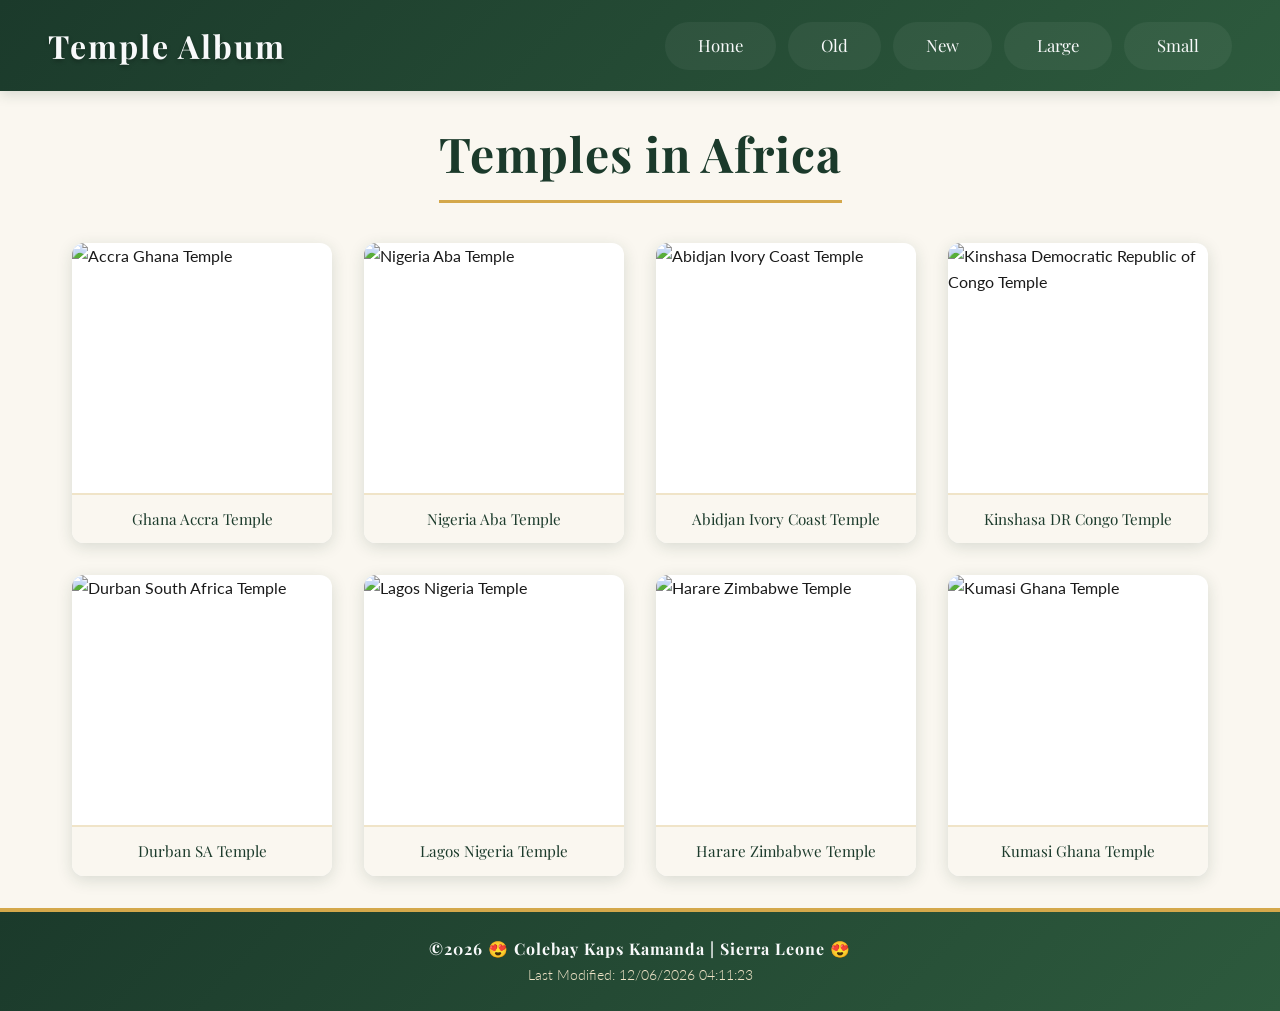
==== temples.html @ 40e05a89 "temple  card" ====
<!DOCTYPE html>
<html lang="en">

<head>
    <meta charset="UTF-8">
    <meta name="viewport" content="width=device-width, initial-scale=1.0">
    <meta name="author" content="Colebay Kaps Kamanda">
    <meta name="description" content="Temples in Africa - A gallery of LDS temples across the African continent">
    <title>WDD 131 - Temples in Africa | Colebay Kaps Kamanda</title>

    <!-- Google Fonts -->
    <link rel="preconnect" href="https://fonts.googleapis.com">
    <link rel="preconnect" href="https://fonts.gstatic.com" crossorigin>
    <link rel="stylesheet"
        href="https://fonts.googleapis.com/css2?family=Playfair+Display:wght@400;700&family=Lato:wght@300;400;700&display=swap">

    <!-- CSS Files -->
    <link rel="stylesheet" href="styles/temples.css">
    <link rel="stylesheet" href="styles/temples-large.css">

    <!-- JavaScript -->
    <script src="scripts/temples.js" defer></script>
</head>

<body>
    <header>
        <!-- Hamburger Button - Visible on mobile only -->
        <button id="hamburger-menu" aria-label="Toggle navigation menu">☰</button>
        <span id="site-title">Temple Album</span>
        <nav id="primary-nav">
            <ul>
                <li><a href="#">Home</a></li>
                <li><a href="#">Old</a></li>
                <li><a href="#">New</a></li>
                <li><a href="#">Large</a></li>
                <li><a href="#">Small</a></li>
            </ul>
        </nav>
    </header>

    <article>
        <h1>Temples in Africa</h1>
    </article>

    <main>
        <figure>
            <img src="https://news-gh.churchofjesuschrist.org/media/960x540/Accra_Ghana_Temple_Picture_from_lds.org.jpg"
                alt="Accra Ghana Temple">
            <figcaption>Ghana Accra Temple</figcaption>
        </figure>
        <figure>
            <img src="https://www.churchofjesuschrist.org/imgs/7210c09be95c4474772ae52e5f31c23c08112784/full/800%2C/0/default"
                alt="Nigeria Aba Temple">
            <figcaption>Nigeria Aba Temple</figcaption>
        </figure>
        <figure>
            <img src="https://www.churchofjesuschrist.org/imgs/bal80d1i45vz2eluh67xvxs09ep6p2m1lfv69t0q/full/500%2C/0/default"
                alt="Abidjan Ivory Coast Temple">
            <figcaption>Abidjan Ivory Coast Temple</figcaption>
        </figure>
        <figure>
            <img src="https://newsroom.churchofjesuschrist.org/media/960x540/Kinshasa-DR-Congo-Temple-rendering.jpg"
                alt="Kinshasa Democratic Republic of Congo Temple">
            <figcaption>Kinshasa DR Congo Temple</figcaption>
        </figure>
        <figure>
            <img src="https://news-za.churchofjesuschrist.org/media/960x540/5353088ac3f011eb8d47eeeeac1e1d5ed5a6b2ae.png"
                alt="Durban South Africa Temple">
            <figcaption>Durban SA Temple</figcaption>
        </figure>
        <figure>
            <img src="https://newsroom.churchofjesuschrist.org/media/960x720/2020-05-21_Lagos_Exterior-Main.jpg"
                alt="Lagos Nigeria Temple">
            <figcaption>Lagos Nigeria Temple</figcaption>
        </figure>
        <figure>
            <img src="https://news-africa.churchofjesuschrist.org/media/960x540/Side-exterior-view-of-the-Harare-Zimbabwe-Temple.jpg"
                alt="Harare Zimbabwe Temple">
            <figcaption>Harare Zimbabwe Temple</figcaption>
        </figure>
        <figure>
            <img src="https://www.churchofjesuschrist.org/imgs/7luua9tuczw7t032b3ok9xccjw3vcanhuomj9o1i/full/800%2C/0/default?lang=fra"
                alt="Kumasi Ghana Temple">
            <figcaption>Kumasi Ghana Temple</figcaption>
        </figure>
    </main>

    <footer>
        <p><span id="currentyear"></span></p>
        <p><span id="lastModified"></span></p>
    </footer>
</body>

</html>
---- styles/temples.css ----
/* ========================================
   TEMPLES.CSS - Mobile-First Design with Hamburger Menu
   WDD 131 - Temples in Africa
   Student: Colebay Kaps Kamanda
   📅 Date: September 2026
   ======================================== */

/* ---------- CSS VARIABLES / Color Schema ---------- */
:root {
    /* 🌍 PRIMARY COLORS - African inspired */
    --primary-dark: #1B3A2B;
    --primary-medium: #2D5A3D;
    --primary-light: #4A7C5C;

    /* 🏛️ ACCENT COLORS - Warm African earth tones */
    --accent-gold: #D4A84B;
    --accent-gold-light: #F0E4C8;
    --accent-terracotta: #C67A4E;

    /* 🌿 NEUTRAL COLORS */
    --text-dark: #1A1A1A;
    --text-medium: #4A4A4A;
    --text-light: #F8F9FA;
    --background-cream: #FAF7F0;
    --white: #FFFFFF;
    --shadow: rgba(27, 58, 43, 0.15);

    /* 📝 TYPOGRAPHY */
    --font-heading: 'Playfair Display', serif;
    --font-body: 'Lato', sans-serif;
}

/* ---------- RESET & BASE ---------- */
* {
    margin: 0;
    padding: 0;
    box-sizing: border-box;
}

body {
    font-family: var(--font-body);
    background-color: var(--background-cream);
    color: var(--text-dark);
    line-height: 1.6;
}

/* ---------- HEADER ---------- */
header {
    background: linear-gradient(135deg, var(--primary-dark), var(--primary-medium));
    padding: 0.75rem 1rem;
    box-shadow: 0 4px 12px var(--shadow);
    display: flex;
    flex-wrap: wrap;
    align-items: center;
    justify-content: space-between;
    position: relative;
}

/* Site Title - "Temple Album" */
#site-title {
    font-family: var(--font-heading);
    font-size: 1.4rem;
    font-weight: 700;
    color: var(--text-light);
    letter-spacing: 2px;
    text-shadow: 0 2px 4px rgba(0, 0, 0, 0.3);
    flex: 1;
    text-align: center;
    order: 2;
}

/* ---------- HAMBURGER BUTTON ---------- */
#hamburger-menu {
    display: block;
    background: none;
    border: 2px solid var(--text-light);
    color: var(--text-light);
    font-size: 1.8rem;
    padding: 0.3rem 0.7rem;
    border-radius: 8px;
    cursor: pointer;
    transition: all 0.3s ease;
    order: 1;
    z-index: 100;
    background-color: rgba(255, 255, 255, 0.05);
    line-height: 1;
}

#hamburger-menu:hover {
    background-color: var(--accent-gold);
    color: var(--primary-dark);
    border-color: var(--accent-gold);
}

#hamburger-menu.active {
    border-color: var(--accent-gold);
    color: var(--accent-gold);
}

/* ---------- NAVIGATION ---------- */
#primary-nav {
    width: 100%;
    order: 3;
    flex-basis: 100%;
    transition: max-height 0.4s ease, opacity 0.3s ease;
    max-height: 0;
    overflow: hidden;
    opacity: 0;
    visibility: hidden;
}

#primary-nav.open {
    max-height: 500px;
    opacity: 1;
    visibility: visible;
}

nav ul {
    display: flex;
    flex-direction: column;
    list-style: none;
    gap: 0.25rem;
    padding: 0.5rem 0 0.25rem 0;
    align-items: center;
    border-top: 1px solid rgba(255, 255, 255, 0.15);
}

nav a {
    display: block;
    padding: 0.6rem 1.5rem;
    color: var(--text-light);
    text-decoration: none;
    font-family: var(--font-heading);
    font-weight: 400;
    font-size: 1rem;
    border-radius: 8px;
    transition: all 0.3s ease;
    width: 100%;
    text-align: center;
    background-color: rgba(255, 255, 255, 0.05);
    border: 1px solid transparent;
}

nav a:hover {
    background-color: var(--accent-gold);
    color: var(--primary-dark);
    transform: translateY(-2px);
    box-shadow: 0 4px 16px rgba(212, 168, 75, 0.4);
    border-color: var(--accent-gold);
}

/* ---------- ARTICLE / TITLE ---------- */
article {
    text-align: center;
    padding: 1.5rem 1rem 0.5rem 1rem;
}

article h1 {
    font-family: var(--font-heading);
    font-size: 2rem;
    color: var(--primary-dark);
    letter-spacing: 1px;
    border-bottom: 3px solid var(--accent-gold);
    padding-bottom: 0.5rem;
    display: inline-block;
}

/* ---------- MAIN ---------- */
main {
    max-width: 1200px;
    margin: 1rem auto;
    padding: 0 1rem;
    display: grid;
    grid-template-columns: 1fr;
    gap: 1.5rem;
}

/* ---------- FIGURE / IMAGE CARDS ---------- */
figure {
    background: var(--white);
    border-radius: 12px;
    box-shadow: 0 4px 16px var(--shadow);
    overflow: hidden;
    transition: transform 0.3s ease, box-shadow 0.3s ease;
}

figure:hover {
    transform: translateY(-6px);
    box-shadow: 0 8px 30px rgba(0, 0, 0, 0.18);
}

figure img {
    width: 100%;
    height: 200px;
    object-fit: cover;
    display: block;
}

figure figcaption {
    padding: 0.75rem 1rem;
    font-family: var(--font-heading);
    font-weight: 400;
    font-size: 0.95rem;
    color: var(--primary-dark);
    text-align: center;
    background-color: var(--background-cream);
    border-top: 2px solid var(--accent-gold-light);
}

/* ---------- FOOTER ---------- */
footer {
    background: linear-gradient(135deg, var(--primary-dark), var(--primary-medium));
    color: var(--text-light);
    text-align: center;
    padding: 1.5rem 1rem;
    margin-top: 2rem;
    border-top: 4px solid var(--accent-gold);
}

footer p:first-of-type {
    font-family: var(--font-heading);
    font-size: 1rem;
    font-weight: 700;
    letter-spacing: 1px;
}

footer p:last-of-type {
    margin-top: 0.25rem;
    font-weight: 300;
    font-size: 0.85rem;
    color: var(--accent-gold-light);
}

/* ---------- RESPONSIVE: TABLET (min-width: 768px) ---------- */
@media (min-width: 768px) {
    #hamburger-menu {
        display: none !important;
    }

    header {
        flex-wrap: nowrap;
        padding: 1rem 2rem;
    }

    #site-title {
        flex: 0 1 auto;
        font-size: 1.8rem;
        text-align: left;
        order: 1;
    }

    #primary-nav {
        max-height: none !important;
        opacity: 1 !important;
        visibility: visible !important;
        overflow: visible !important;
        width: auto;
        flex: 1;
        order: 2;
        border-top: none;
        padding: 0;
    }

    #primary-nav.open {
        max-height: none !important;
    }

    nav ul {
        flex-direction: row;
        justify-content: flex-end;
        gap: 0.5rem;
        padding: 0;
        border-top: none;
    }

    nav a {
        width: auto;
        padding: 0.5rem 1.5rem;
        font-size: 1rem;
        border-radius: 30px;
        background-color: rgba(255, 255, 255, 0.05);
    }

    main {
        grid-template-columns: repeat(2, 1fr);
        gap: 1.75rem;
        padding: 0 1.5rem;
    }

    article h1 {
        font-size: 2.5rem;
    }

    figure img {
        height: 220px;
    }
}

/* ---------- RESPONSIVE: DESKTOP (min-width: 1024px) ---------- */
@media (min-width: 1024px) {
    header {
        padding: 1.25rem 3rem;
    }

    #site-title {
        font-size: 2rem;
    }

    nav ul {
        gap: 0.75rem;
    }

    nav a {
        padding: 0.6rem 2rem;
        font-size: 1.05rem;
    }

    main {
        grid-template-columns: repeat(4, 1fr);
        gap: 2rem;
        padding: 0 2rem;
        margin: 2rem auto;
    }

    article h1 {
        font-size: 3rem;
    }

    figure img {
        height: 250px;
    }
}

/* ---------- RESPONSIVE: LARGE SCREENS (min-width: 1400px) ---------- */
@media (min-width: 1400px) {
    main {
        gap: 2.5rem;
        max-width: 1400px;
    }

    figure img {
        height: 280px;
    }

    figure figcaption {
        font-size: 1rem;
        padding: 0.85rem 1.25rem;
    }
}

/* ---------- PRINT STYLES ---------- */
@media print {
    #hamburger-menu {
        display: none !important;
    }

    header {
        background: white !important;
        color: black !important;
        box-shadow: none !important;
    }

    #site-title {
        color: black !important;
        text-shadow: none !important;
    }

    #primary-nav {
        max-height: none !important;
        opacity: 1 !important;
        visibility: visible !important;
        overflow: visible !important;
    }

    nav a {
        color: black !important;
        background: none !important;
    }

    nav a:hover {
        transform: none !important;
        box-shadow: none !important;
    }

    figure {
        break-inside: avoid;
        box-shadow: none !important;
        border: 1px solid #ccc;
    }

    figure:hover {
        transform: none !important;
        box-shadow: none !important;
    }

    footer {
        background: white !important;
        color: black !important;
        border-top: 2px solid #ccc;
    }
}
---- styles/temples-large.css ----
/* ========================================
   TEMPLES-LARGE.CSS - Desktop Enhancements
   WDD 131 - Temples in Africa
   Student: Colebay Kaps Kamanda
   📅 Date: September 2026
   ======================================== */

/* ---------- LARGER SCREEN OVERRIDES ---------- */
@media (min-width: 1024px) {

    /* Subtle animation on figure hover */
    figure {
        transition: transform 0.4s cubic-bezier(0.175, 0.885, 0.32, 1.275),
            box-shadow 0.4s ease;
    }

    figure:hover {
        transform: translateY(-8px) scale(1.02);
        box-shadow: 0 12px 40px rgba(27, 58, 43, 0.2);
    }

    /* Gold overlay on image hover */
    figure {
        position: relative;
        overflow: hidden;
    }

    figure::after {
        content: '';
        position: absolute;
        top: 0;
        left: 0;
        width: 100%;
        height: 100%;
        background: linear-gradient(180deg,
                transparent 60%,
                rgba(212, 168, 75, 0.2));
        opacity: 0;
        transition: opacity 0.4s ease;
        pointer-events: none;
    }

    figure:hover::after {
        opacity: 1;
    }

    /* Subtle zoom effect on images */
    figure img {
        transition: transform 0.6s ease;
    }

    figure:hover img {
        transform: scale(1.05);
    }
}

/* ---------- EXTRA LARGE SCREENS (1400px+) ---------- */
@media (min-width: 1400px) {
    main {
        gap: 2.5rem;
    }

    figure figcaption {
        font-size: 1.05rem;
        padding: 1rem 1.25rem;
    }

    figure::after {
        background: linear-gradient(180deg,
                transparent 50%,
                rgba(212, 168, 75, 0.25));
    }
}

/* ---------- PRINT OVERRIDES ---------- */
@media print {
    figure::after {
        display: none !important;
    }

    figure img {
        transform: none !important;
    }

    figure:hover {
        transform: none !important;
        scale: none !important;
    }
}
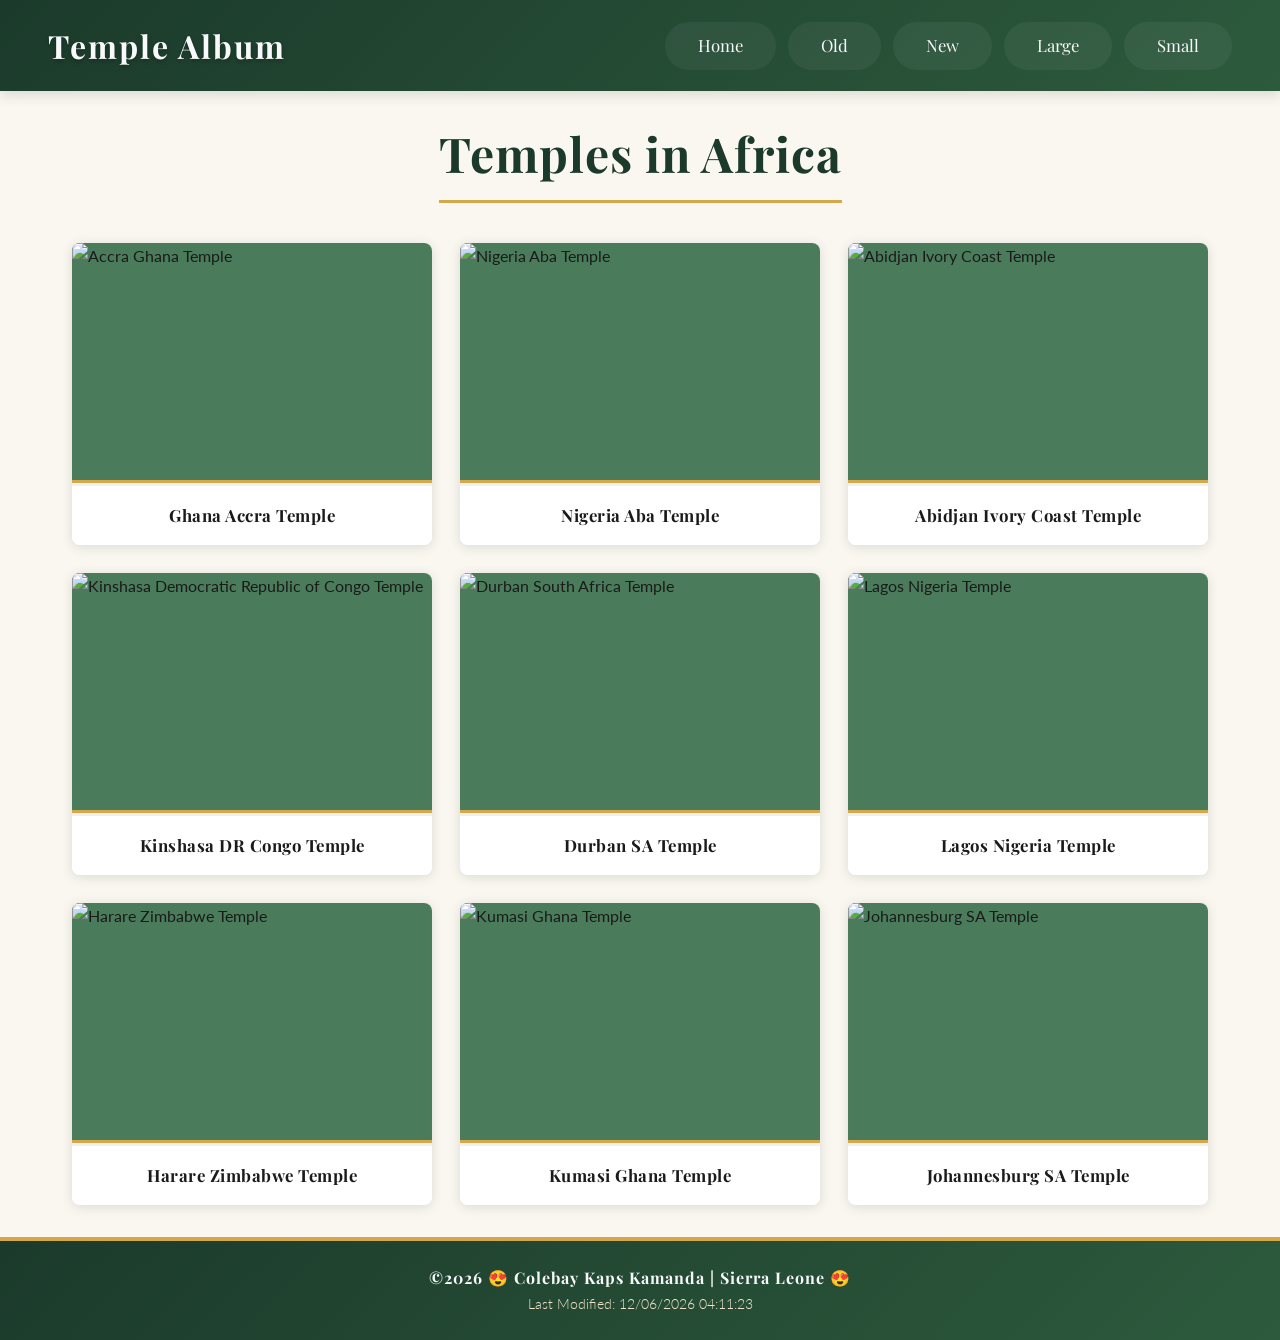
==== commit 1fef3d76: "upsate" ====
--- a/temples.html
+++ b/temples.html
@@ -83,6 +83,11 @@
                 alt="Kumasi Ghana Temple">
             <figcaption>Kumasi Ghana Temple</figcaption>
         </figure>
+        <figure>
+            <img src="https://content.churchofjesuschrist.org/templesldsorg/bc/Temples/photo-galleries/johannesburg-south-africa/800x500/johannesburg-south-africa-temple-lds-83166-wallpaper.jpg"
+                alt="Johannesburg SA Temple">
+            <figcaption>Johannesburg SA Temple</figcaption>
+        </figure>
     </main>
 
     <footer>
--- a/styles/temples.css
+++ b/styles/temples.css
@@ -2,7 +2,7 @@
    TEMPLES.CSS - Mobile-First Design with Hamburger Menu
    WDD 131 - Temples in Africa
    Student: Colebay Kaps Kamanda
-   📅 Date: September 2026
+   📅 Date: 08 September 2026
    ======================================== */
 
 /* ---------- CSS VARIABLES / Color Schema ---------- */
@@ -11,13 +11,9 @@
     --primary-dark: #1B3A2B;
     --primary-medium: #2D5A3D;
     --primary-light: #4A7C5C;
-
-    /* 🏛️ ACCENT COLORS - Warm African earth tones */
     --accent-gold: #D4A84B;
     --accent-gold-light: #F0E4C8;
     --accent-terracotta: #C67A4E;
-
-    /* 🌿 NEUTRAL COLORS */
     --text-dark: #1A1A1A;
     --text-medium: #4A4A4A;
     --text-light: #F8F9FA;
@@ -38,7 +34,7 @@
 }
 
 body {
-    font-family: var(--font-body);
+    font-family: 'Lato';
     background-color: var(--background-cream);
     color: var(--text-dark);
     line-height: 1.6;
@@ -58,7 +54,7 @@
 
 /* Site Title - "Temple Album" */
 #site-title {
-    font-family: var(--font-heading);
+    font-family: 'Playfair Display';
     font-size: 1.4rem;
     font-weight: 700;
     color: var(--text-light);
@@ -130,7 +126,7 @@
     padding: 0.6rem 1.5rem;
     color: var(--text-light);
     text-decoration: none;
-    font-family: var(--font-heading);
+    font-family: 'Playfair Display';
     font-weight: 400;
     font-size: 1rem;
     border-radius: 8px;
@@ -156,7 +152,7 @@
 }
 
 article h1 {
-    font-family: var(--font-heading);
+    font-family: 'Playfair Display';
     font-size: 2rem;
     color: var(--primary-dark);
     letter-spacing: 1px;
@@ -165,7 +161,6 @@
     display: inline-block;
 }
 
-/* ---------- MAIN ---------- */
 main {
     max-width: 1200px;
     margin: 1rem auto;
@@ -178,33 +173,44 @@
 /* ---------- FIGURE / IMAGE CARDS ---------- */
 figure {
     background: var(--white);
-    border-radius: 12px;
-    box-shadow: 0 4px 16px var(--shadow);
+    border-radius: 8px;
+    box-shadow: 0 2px 12px var(--shadow);
     overflow: hidden;
     transition: transform 0.3s ease, box-shadow 0.3s ease;
+    margin: 0;
+    padding: 0;
+    display: flex;
+    flex-direction: column;
 }
 
 figure:hover {
-    transform: translateY(-6px);
-    box-shadow: 0 8px 30px rgba(0, 0, 0, 0.18);
-}
+    transform: translateY(-4px);
+    box-shadow: 0 6px 24px rgba(0, 0, 0, 0.15);
+}
+
+/* ---------- IMAGE STYLES ---------- */
 
 figure img {
     width: 100%;
     height: 200px;
     object-fit: cover;
     display: block;
-}
+    border-bottom: 3px solid var(--accent-gold);
+    background-color: var(--primary-light);
+}
+
+/* ---------- FIGCAPTION STYLES ---------- */
 
 figure figcaption {
-    padding: 0.75rem 1rem;
-    font-family: var(--font-heading);
-    font-weight: 400;
-    font-size: 0.95rem;
-    color: var(--primary-dark);
+    padding: 0.9rem 1rem;
+    font-family: 'Playfair Display';
+    font-weight: 700;
+    font-size: 1rem;
+    color: var(--text-dark);
     text-align: center;
-    background-color: var(--background-cream);
-    border-top: 2px solid var(--accent-gold-light);
+    background-color: var(--white);
+    letter-spacing: 0.5px;
+    border-top: 3px solid #f0f0f0;
 }
 
 /* ---------- FOOTER ---------- */
@@ -218,7 +224,7 @@
 }
 
 footer p:first-of-type {
-    font-family: var(--font-heading);
+    font-family: 'Playfair Display';
     font-size: 1rem;
     font-weight: 700;
     letter-spacing: 1px;
@@ -232,6 +238,7 @@
 }
 
 /* ---------- RESPONSIVE: TABLET (min-width: 768px) ---------- */
+
 @media (min-width: 768px) {
     #hamburger-menu {
         display: none !important;
@@ -283,7 +290,7 @@
 
     main {
         grid-template-columns: repeat(2, 1fr);
-        gap: 1.75rem;
+        gap: 1.5rem;
         padding: 0 1.5rem;
     }
 
@@ -316,8 +323,8 @@
     }
 
     main {
-        grid-template-columns: repeat(4, 1fr);
-        gap: 2rem;
+        grid-template-columns: repeat(3, 1fr);
+        gap: 1.75rem;
         padding: 0 2rem;
         margin: 2rem auto;
     }
@@ -327,24 +334,24 @@
     }
 
     figure img {
-        height: 250px;
+        height: 240px;
+    }
+
+    figure figcaption {
+        font-size: 1.05rem;
+        padding: 1rem 1.25rem;
     }
 }
 
 /* ---------- RESPONSIVE: LARGE SCREENS (min-width: 1400px) ---------- */
 @media (min-width: 1400px) {
     main {
-        gap: 2.5rem;
+        gap: 2rem;
         max-width: 1400px;
     }
 
     figure img {
-        height: 280px;
-    }
-
-    figure figcaption {
-        font-size: 1rem;
-        padding: 0.85rem 1.25rem;
+        height: 270px;
     }
 }
 
@@ -393,6 +400,10 @@
         box-shadow: none !important;
     }
 
+    figure img {
+        height: 150px !important;
+    }
+
     footer {
         background: white !important;
         color: black !important;
